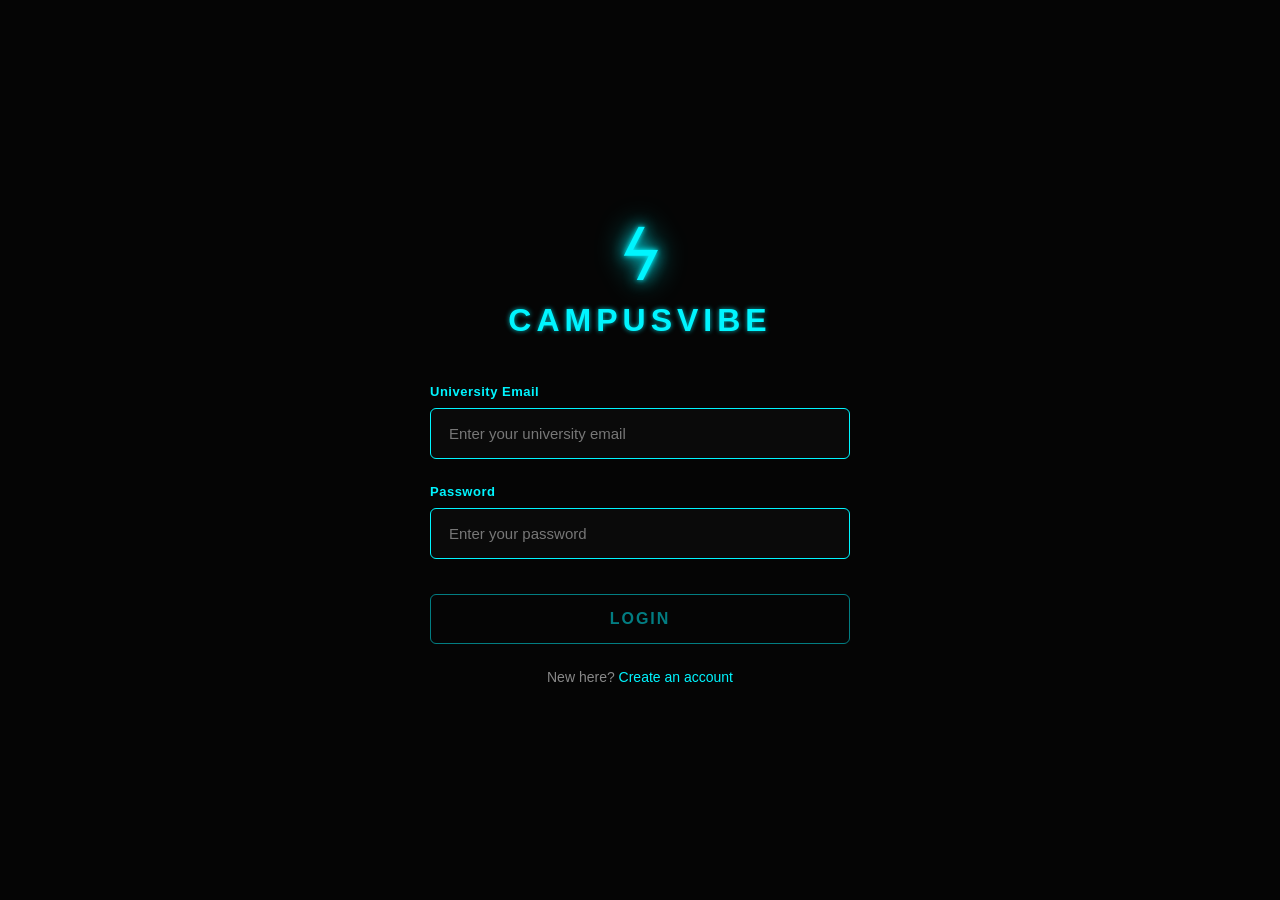
==== index.html @ 403299b2 "Build CampusVibe login and signup pages" ====
<!DOCTYPE html>
<html lang="en">
<head>
    <meta charset="UTF-8">
    <meta name="viewport" content="width=device-width, initial-scale=1.0">

    <title>CampusVibe - Login</title>

    <link rel="stylesheet" href="style.css">
</head>

<body>

    <main class="login-container">

        <div class="logo">
    <span>ϟ</span>
</div>

        <h1>CAMPUSVIBE</h1>

        <form id="loginForm">

            <div class="input-group">
                <label for="email">University Email</label>
                <input 
                    type="email" 
                    id="email" 
                    placeholder="Enter your university email"
                >
            </div>

            <div class="input-group">
                <label for="password">Password</label>
                <input 
                    type="password" 
                    id="password" 
                    placeholder="Enter your password"
                >
            </div>

            <button type="submit" id="loginButton" disabled>LOGIN</button>

        </form>

        <p class="signup-text">
            New here?
            <a href="signup.html">Create an account</a>
        </p>

        </main>

    <script>
        const email = document.getElementById("email");
        const password = document.getElementById("password");
        const loginButton = document.getElementById("loginButton");

        function checkFields() {
            if (email.value.trim() !== "" && password.value.trim() !== "") {
                loginButton.disabled = false;
                loginButton.classList.add("active");
            } else {
                loginButton.disabled = true;
                loginButton.classList.remove("active");
            }
        }

        email.addEventListener("input", checkFields);
        password.addEventListener("input", checkFields);
    </script>

</body>
</html>
---- style.css ----
* {
    margin: 0;
    padding: 0;
    box-sizing: border-box;
}

body {
    min-height: 100vh;
    background: #050505;
    color: white;
    font-family: Arial, sans-serif;

    display: flex;
    justify-content: center;
    align-items: center;
}

.login-container {
    width: 90%;
    max-width: 420px;
    text-align: center;
}

.logo {
    font-size: 70px;
    color: #00f5ff;
    margin-bottom: 5px;

    text-shadow:
        0 0 5px #00f5ff,
        0 0 15px #00f5ff,
        0 0 30px #00f5ff;
}

.logo span {
    display: inline-block;
    transform: skew(-10deg);
}

h1 {
    color: #00f5ff;
    font-size: 32px;
    font-weight: 700;
    letter-spacing: 5px;
    margin-bottom: 45px;

    text-shadow:
        0 0 5px rgba(0, 245, 255, 0.7);
}

form {
    width: 100%;
}

.input-group {
    text-align: left;
    margin-bottom: 25px;
}

.input-group label {
    display: block;
    margin-bottom: 9px;

    color: #00f5ff;
    font-size: 13px;
    font-weight: 600;
    letter-spacing: 0.5px;
}

.input-group input {
    width: 100%;
    padding: 16px 18px;

    background: #0a0a0a;
    border: 1px solid #00f5ff;
    border-radius: 6px;

    color: white;
    font-size: 15px;
    outline: none;

    transition: 0.3s ease;
}

.input-group input:focus {
    border-color: #00f5ff;
    box-shadow: 0 0 12px rgba(0, 245, 255, 0.35);
}

.input-group input::placeholder {
    color: #777;
}

button {
    width: 100%;
    padding: 15px;

    margin-top: 10px;

    background: transparent;
    border: 1px solid #00f5ff;
    border-radius: 6px;

    color: #00f5ff;
    font-size: 16px;
    font-weight: bold;
    letter-spacing: 2px;

    cursor: pointer;

    transition: 0.3s ease;
}

button:disabled {
    opacity: 0.5;
    cursor: not-allowed;
}

button.active:hover {
    background: #00f5ff;
    color: #050505;
    box-shadow: 0 0 18px rgba(0, 245, 255, 0.45);
}

.signup-text {
    margin-top: 25px;
    color: #888;
    font-size: 14px;
}

.signup-text a {
    color: #00f5ff;
    text-decoration: none;
}

.signup-text a:hover {
    text-decoration: underline;
}
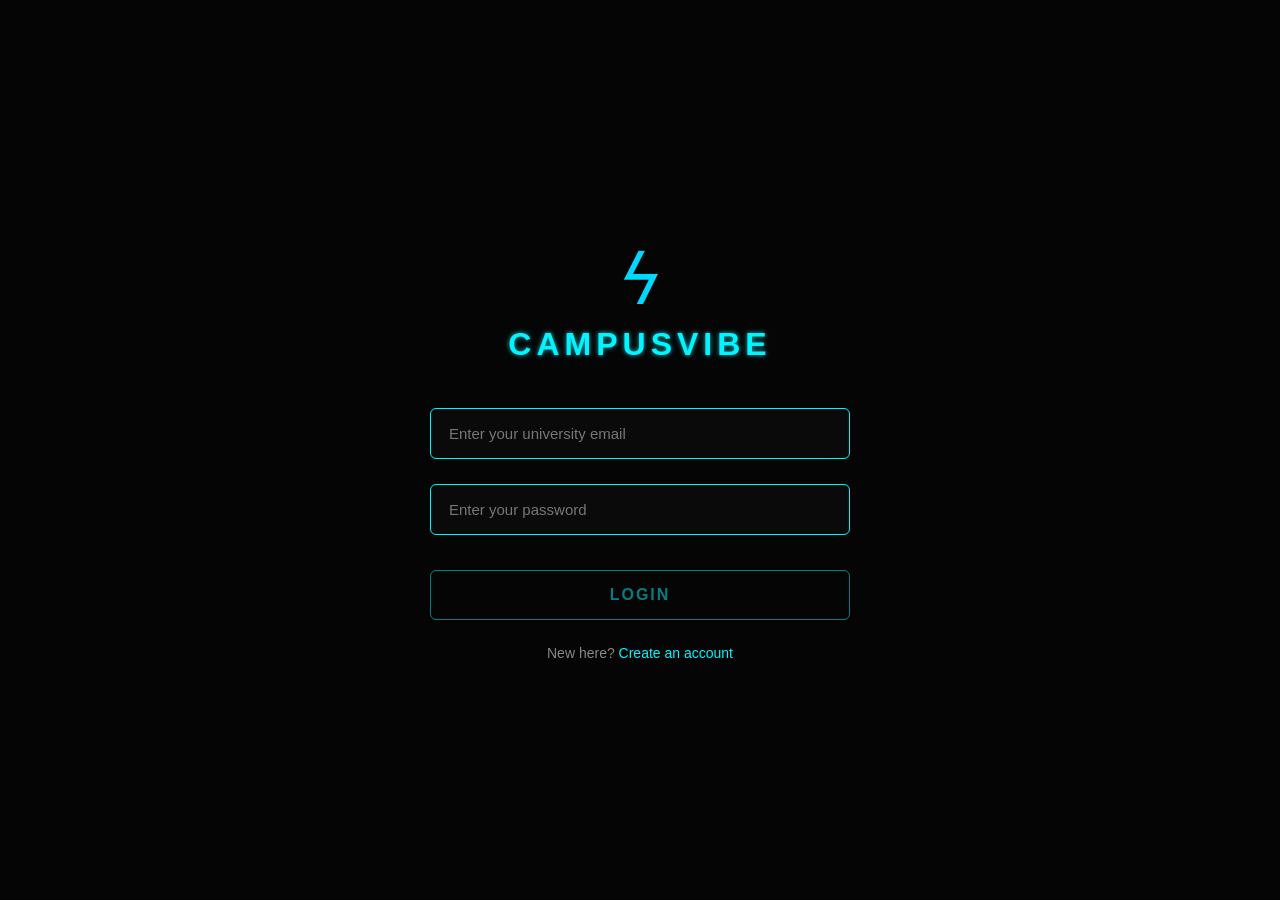
==== commit b386c02b: "Updated login page styling" ====
--- a/index.html
+++ b/index.html
@@ -21,23 +21,21 @@
 
         <form id="loginForm">
 
-            <div class="input-group">
-                <label for="email">University Email</label>
-                <input 
-                    type="email" 
-                    id="email" 
-                    placeholder="Enter your university email"
-                >
-            </div>
+           <div class="input-group">
+    <input 
+        type="email" 
+        id="email" 
+        placeholder="Enter your university email"
+    >
+</div>
 
             <div class="input-group">
-                <label for="password">Password</label>
-                <input 
-                    type="password" 
-                    id="password" 
-                    placeholder="Enter your password"
-                >
-            </div>
+    <input 
+        type="password" 
+        id="password" 
+        placeholder="Enter your password"
+    >
+</div>
 
             <button type="submit" id="loginButton" disabled>LOGIN</button>
 
--- a/style.css
+++ b/style.css
@@ -23,13 +23,8 @@
 
 .logo {
     font-size: 70px;
-    color: #00f5ff;
+    color: #00D9FF;
     margin-bottom: 5px;
-
-    text-shadow:
-        0 0 5px #00f5ff,
-        0 0 15px #00f5ff,
-        0 0 30px #00f5ff;
 }
 
 .logo span {
@@ -55,16 +50,6 @@
 .input-group {
     text-align: left;
     margin-bottom: 25px;
-}
-
-.input-group label {
-    display: block;
-    margin-bottom: 9px;
-
-    color: #00f5ff;
-    font-size: 13px;
-    font-weight: 600;
-    letter-spacing: 0.5px;
 }
 
 .input-group input {
